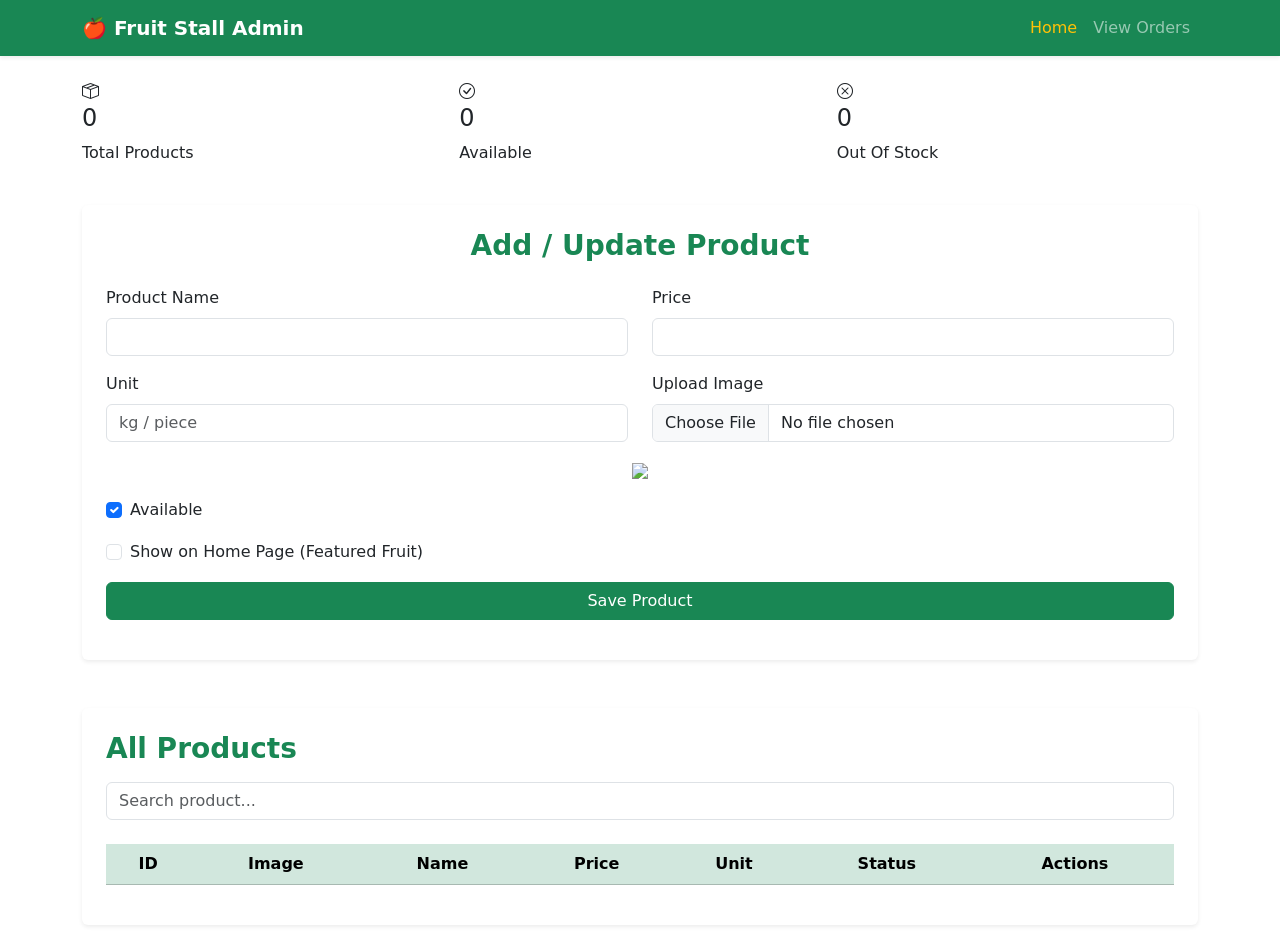
==== src/main/resources/templates/admin.html @ de234f88 "Fruit stall ready for deployment" ====
<!DOCTYPE html>
	<html lang="en">
	<head>
	    <meta charset="UTF-8">
	    <meta name="viewport" content="width=device-width, initial-scale=1">
	
	    <title>Admin - Fruit Stall</title>
	
	    <link href="https://cdn.jsdelivr.net/npm/bootstrap@5.3.0/dist/css/bootstrap.min.css" rel="stylesheet">
	
	    <link rel="stylesheet"
	          href="https://cdn.jsdelivr.net/npm/bootstrap-icons@1.11.3/font/bootstrap-icons.css">
	
	    <link rel="stylesheet" href="/css/admin.css">
	</head>
	
	<body>
	
	<nav class="navbar navbar-expand-lg navbar-dark bg-success shadow-sm">
	    <div class="container">
	
	        <a class="navbar-brand fw-bold" href="/">
	            🍎 Fruit Stall Admin
	        </a>
	
	        <button class="navbar-toggler"
	                data-bs-toggle="collapse"
	                data-bs-target="#navBar">
	
	            <span class="navbar-toggler-icon"></span>
	        </button>
	
	        <div class="collapse navbar-collapse" id="navBar">
	
	            <ul class="navbar-nav ms-auto">
	
	
	                <li class="nav-item">
	                    <a class="nav-link text-warning" href="/">
	                        Home
	                    </a>
	                </li>
	                
	                <li class="nav-item">
	    <a class="nav-link" href="/admin-orders">
	       View Orders
	    </a>
	</li>
	
	            </ul>
	
	        </div>
	    </div>
	</nav>
	
	
	<div class="container py-4">
	
	    <!-- DASHBOARD -->
	    <div class="row g-3 mb-4">
	
	        <div class="col-md-4">
	            <div class="dashboard-card">
	
	                <i class="bi bi-box-seam"></i>
	
	                <h4 id="totalProducts">0</h4>
	
	                <p>Total Products</p>
	
	            </div>
	        </div>
	
	        <div class="col-md-4">
	            <div class="dashboard-card success">
	
	                <i class="bi bi-check-circle"></i>
	
	                <h4 id="availableProducts">0</h4>
	
	                <p>Available</p>
	
	            </div>
	        </div>
	
	        <div class="col-md-4">
	            <div class="dashboard-card danger">
	
	                <i class="bi bi-x-circle"></i>
	
	                <h4 id="unavailableProducts">0</h4>
	
	                <p>Out Of Stock</p>
	
	            </div>
	        </div>
	
	    </div>
	
	
	    <!-- ADD PRODUCT -->
	    <div class="card shadow-sm border-0 mb-5">
	
	        <div class="card-body p-4">
	
	            <h3 class="text-center text-success fw-bold mb-4">
	                Add / Update Product
	            </h3>
	
	            <form id="productForm">
	
	                <div class="row">
	
	                    <div class="col-md-6 mb-3">
	
	                        <label class="form-label">
	                            Product Name
	                        </label>
	
	                        <input type="text"
	                               id="name"
	                               class="form-control"
	                               required>
	                    </div>
	
	                    <div class="col-md-6 mb-3">
	
	                        <label class="form-label">
	                            Price
	                        </label>
	
	                        <input type="number"
	                               id="price"
	                               class="form-control"
	                               required>
	                    </div>
	
	                    <div class="col-md-6 mb-3">
	
	                        <label class="form-label">
	                            Unit
	                        </label>
	
	                        <input type="text"
	                               id="unit"
	                               class="form-control"
	                               placeholder="kg / piece"
	                               required>
	                    </div>
	
	                    <div class="col-md-6 mb-3">
	
	                        <label class="form-label">
	                            Upload Image
	                        </label>
	
	                        <input type="file"
	                               id="imageFile"
	                               class="form-control"
	                               accept="image/*">
	                    </div>
	
	                    <div class="col-12 text-center mb-3">
	
	                        <img id="previewImage"
	     src="/images/no-image.png"
	     class="preview-img">
	
	                    </div>
	
	                    <div class="col-12 mb-3">
	
	                        <div class="form-check">
	
	                            <input type="checkbox"
	                                   id="available"
	                                   class="form-check-input"
	                                   checked>
	
	                            <label class="form-check-label">
	                                Available
	                            </label>
	
	                        </div>
	                    </div>
	                    <div class="col-12 mb-3">

    <div class="form-check">

        <input
            type="checkbox"
            id="featured"
            class="form-check-input">

        <label class="form-check-label">
            Show on Home Page (Featured Fruit)
        </label>

    </div>

</div>
	
	                </div>
	
	                <button type="submit"
	                        id="saveBtn"
	                        class="btn btn-success w-100">
	
	                    Save Product
	
	                </button>
	
	            </form>
	
	            <p id="msg" class="text-center mt-3"></p>
	
	        </div>
	    </div>
	
	
	    <!-- PRODUCT TABLE -->
	    <div class="card border-0 shadow-sm">
	
	        <div class="card-body p-4">
	
	            <div class="d-flex justify-content-between align-items-center flex-wrap gap-3 mb-4">
	
	                <h3 class="fw-bold text-success m-0">
	                    All Products
	                </h3>
	
	                <input type="text"
	                       id="searchBox"
	                       class="form-control search-box"
	                       placeholder="Search product..."
	                       onkeyup="filterProducts()">
	
	            </div>
	
	
	            <div class="table-responsive">
	
	                <table class="table table-hover align-middle text-center">
	
	                    <thead class="table-success">
	
	                    <tr>
	
	                        <th>ID</th>
	                        <th>Image</th>
	                        <th>Name</th>
	                        <th>Price</th>
	                        <th>Unit</th>
	                        <th>Status</th>
	                        <th>Actions</th>
	
	                    </tr>
	
	                    </thead>
	
	                    <tbody id="productTable"></tbody>
	
	                </table>
	
	            </div>
	
	        </div>
	    </div>
	
	</div>
	
	<script src="/js/admin.js"></script>
	
	<script src="https://cdn.jsdelivr.net/npm/bootstrap@5.3.0/dist/js/bootstrap.bundle.min.js"></script>
	
	</body>
	</html>
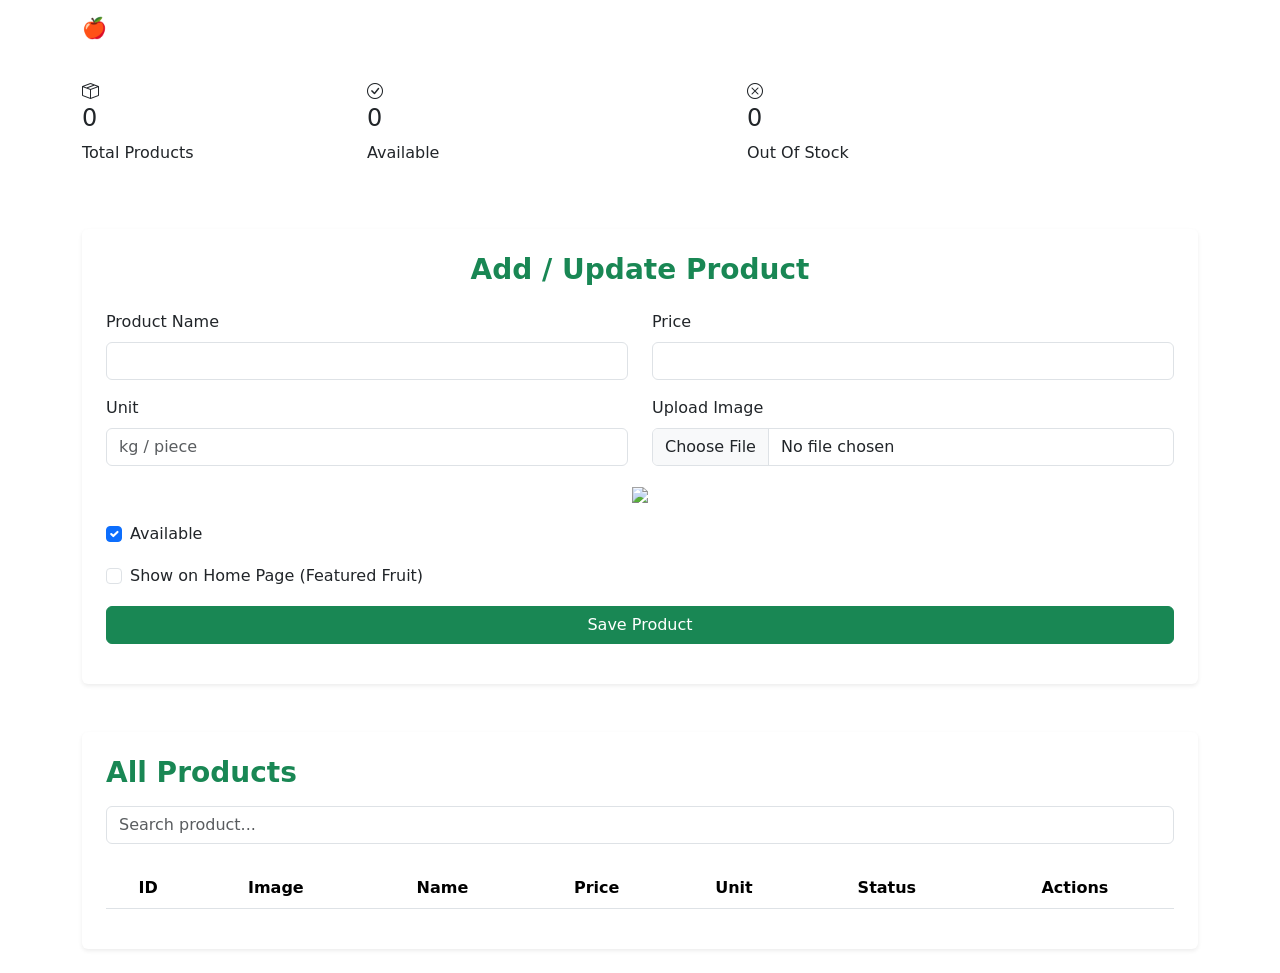
==== commit 78154dbd: "Add OTP verification, forgot password flow, email improvements and UI redesign" ====
--- a/src/main/resources/templates/admin.html
+++ b/src/main/resources/templates/admin.html
@@ -15,51 +15,57 @@
 	</head>
 	
 	<body>
-	
-	<nav class="navbar navbar-expand-lg navbar-dark bg-success shadow-sm">
-	    <div class="container">
-	
-	        <a class="navbar-brand fw-bold" href="/">
-	            🍎 Fruit Stall Admin
-	        </a>
-	
-	        <button class="navbar-toggler"
-	                data-bs-toggle="collapse"
-	                data-bs-target="#navBar">
-	
-	            <span class="navbar-toggler-icon"></span>
-	        </button>
-	
-	        <div class="collapse navbar-collapse" id="navBar">
-	
-	            <ul class="navbar-nav ms-auto">
-	
-	
-	                <li class="nav-item">
-	                    <a class="nav-link text-warning" href="/">
-	                        Home
-	                    </a>
-	                </li>
-	                
-	                <li class="nav-item">
-	    <a class="nav-link" href="/admin-orders">
-	       View Orders
-	    </a>
-	</li>
-	
-	            </ul>
-	
-	        </div>
-	    </div>
-	</nav>
+	<nav class="navbar navbar-expand-lg navbar-dark">
+
+    <div class="container">
+
+        <a class="navbar-brand" href="/">
+            🍎 Fruit Bazaar Admin
+        </a>
+
+        <button class="navbar-toggler"
+                type="button"
+                data-bs-toggle="collapse"
+                data-bs-target="#navBar">
+
+            <span class="navbar-toggler-icon"></span>
+
+        </button>
+
+        <div class="collapse navbar-collapse"
+             id="navBar">
+
+            <ul class="navbar-nav ms-auto">
+
+                <li class="nav-item">
+                    <a class="nav-link"
+                       href="/admin">
+                       Products
+                    </a>
+                </li>
+
+                <li class="nav-item">
+                    <a class="nav-link"
+                       href="/admin-orders">
+                       Orders
+                    </a>
+                </li>
+
+            </ul>
+
+        </div>
+
+    </div>
+
+</nav>
 	
 	
 	<div class="container py-4">
 	
 	    <!-- DASHBOARD -->
-	    <div class="row g-3 mb-4">
-	
-	        <div class="col-md-4">
+	    <div class="row g-4 mb-5">
+	
+	        <div class="col-lg-3 col-md-4">
 	            <div class="dashboard-card">
 	
 	                <i class="bi bi-box-seam"></i>
@@ -163,7 +169,7 @@
 	                    <div class="col-12 text-center mb-3">
 	
 	                        <img id="previewImage"
-	     src="/images/no-image.png"
+	     src="/images/no-image.jpg"
 	     class="preview-img">
 	
 	                    </div>
@@ -242,7 +248,7 @@
 	
 	                <table class="table table-hover align-middle text-center">
 	
-	                    <thead class="table-success">
+	                    <thead class="admin-table-head">
 	
 	                    <tr>
 	
